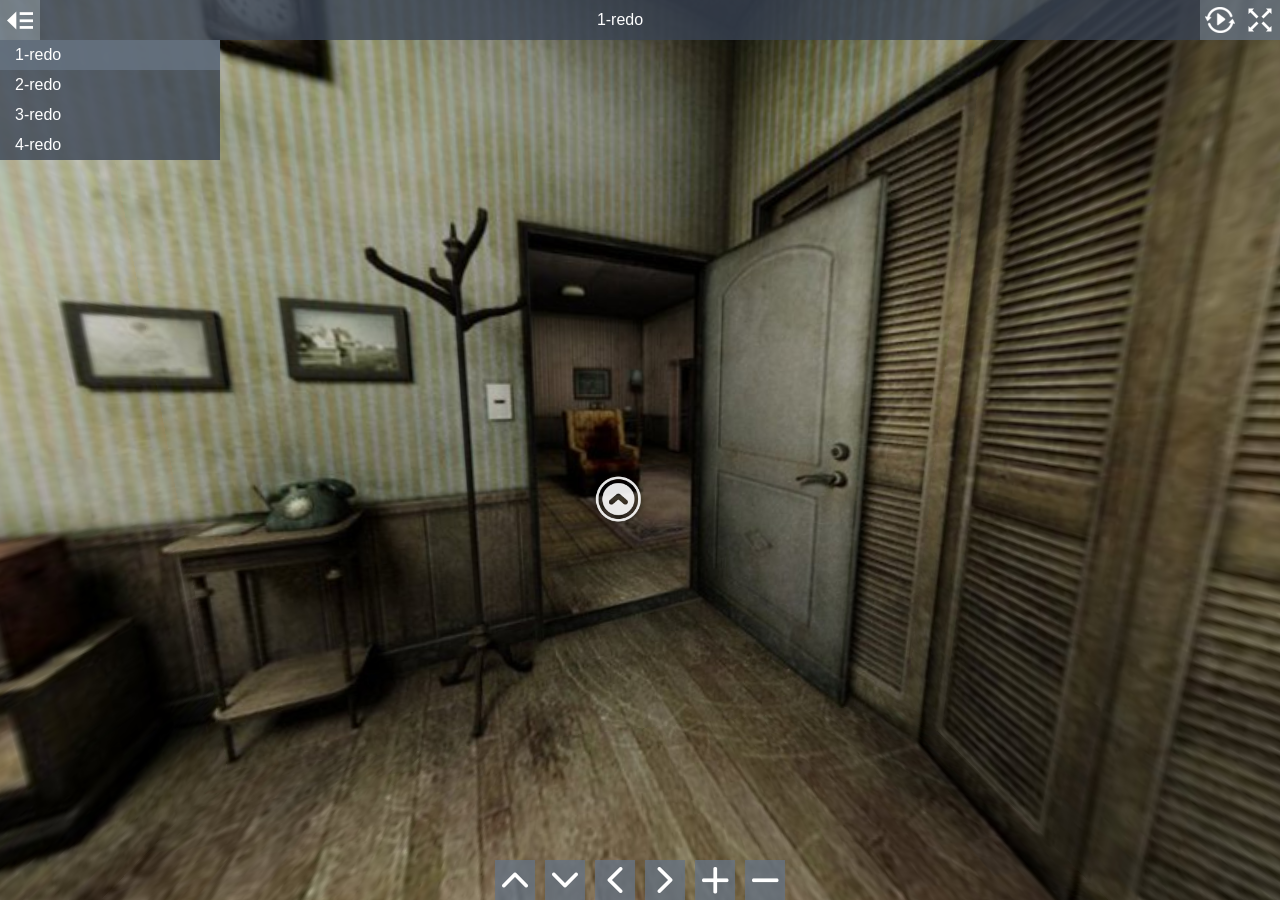
==== index.html @ 504b4de5 "fora da pasta" ====
<!DOCTYPE html>
<html>
<head>
<title>Silent Hill 3</title>
<meta charset="utf-8">
<meta name="viewport" content="target-densitydpi=device-dpi, width=device-width, initial-scale=1.0, maximum-scale=1.0, minimum-scale=1.0, user-scalable=no, minimal-ui" />
<style> @-ms-viewport { width: device-width; } </style>
<link rel="stylesheet" href="vendor/reset.min.css">
<link rel="stylesheet" href="style.css">
</head>
<body class="multiple-scenes view-control-buttons">

<div id="pano"></div>

<div id="sceneList">
  <ul class="scenes">
    
      <a href="javascript:void(0)" class="scene" data-id="0-1-redo">
        <li class="text">1-redo</li>
      </a>
    
      <a href="javascript:void(0)" class="scene" data-id="1-2-redo">
        <li class="text">2-redo</li>
      </a>
    
      <a href="javascript:void(0)" class="scene" data-id="2-3-redo">
        <li class="text">3-redo</li>
      </a>
    
      <a href="javascript:void(0)" class="scene" data-id="3-4-redo">
        <li class="text">4-redo</li>
      </a>
    
  </ul>
</div>

<div id="titleBar">
  <h1 class="sceneName"></h1>
</div>

<a href="javascript:void(0)" id="autorotateToggle">
  <img class="icon off" src="img/play.png">
  <img class="icon on" src="img/pause.png">
</a>

<a href="javascript:void(0)" id="fullscreenToggle">
  <img class="icon off" src="img/fullscreen.png">
  <img class="icon on" src="img/windowed.png">
</a>

<a href="javascript:void(0)" id="sceneListToggle">
  <img class="icon off" src="img/expand.png">
  <img class="icon on" src="img/collapse.png">
</a>

<a href="javascript:void(0)" id="viewUp" class="viewControlButton viewControlButton-1">
  <img class="icon" src="img/up.png">
</a>
<a href="javascript:void(0)" id="viewDown" class="viewControlButton viewControlButton-2">
  <img class="icon" src="img/down.png">
</a>
<a href="javascript:void(0)" id="viewLeft" class="viewControlButton viewControlButton-3">
  <img class="icon" src="img/left.png">
</a>
<a href="javascript:void(0)" id="viewRight" class="viewControlButton viewControlButton-4">
  <img class="icon" src="img/right.png">
</a>
<a href="javascript:void(0)" id="viewIn" class="viewControlButton viewControlButton-5">
  <img class="icon" src="img/plus.png">
</a>
<a href="javascript:void(0)" id="viewOut" class="viewControlButton viewControlButton-6">
  <img class="icon" src="img/minus.png">
</a>

<script src="vendor/screenfull.min.js" ></script>
<script src="vendor/bowser.min.js" ></script>
<script src="vendor/marzipano.js" ></script>

<script src="data.js"></script>
<script src="index.js"></script>

</body>
</html>
---- style.css ----
* {
  -webkit-box-sizing: border-box;
  -moz-box-sizing: border-box;
  box-sizing: border-box;
  -moz-user-select: none;
  -webkit-user-select: none;
  -ms-user-select: none;
  user-select: none;
  -ms-text-size-adjust: none;
  -moz-text-size-adjust: none;
  -webkit-text-size-adjust: none;
  text-size-adjust: none;
  -webkit-user-drag: none;
  -webkit-touch-callout: none;
  -ms-content-zooming: none;
  -webkit-tap-highlight-color: rgba(0,0,0,0);
}

html, body {
  width: 100%;
  height: 100%;
  padding: 0;
  margin: 0;
  overflow: hidden;
  font-family: "Helvetica Neue", Helvetica, Arial, sans-serif;
  font-size: 16px;
  background-color: #000;
  color: #fff;
}

a, a:hover, a:active, a:visited {
  text-decoration: none;
  color: inherit;
}

#pano {
  position: absolute;
  top: 0;
  left: 0;
  width: 100%;
  height: 100%;
  overflow: hidden;
}

#titleBar {
  position: absolute;
  top: 0;
  left: 0;
  right: 40px;
  height: 40px;
  text-align: center;
}

.mobile #titleBar {
  height: 50px;
  right: 50px;
}

/* If there is a fullscreen button the title bar must make space for it */
body.fullscreen-enabled #titleBar {
  right: 80px;
}

body.fullscreen-enabled.mobile #titleBar {
  right: 100px;
}

/* If there are multiple scenes the title bar must make space for the scene list toggle */
body.multiple-scenes #titleBar {
  left: 40px;
}

body.multiple-scenes.mobile #titleBar {
  left: 50px;
}

#titleBar .sceneName {
  width: 100%;
  height: 100%;
  line-height: 30px;
  padding: 5px;
  background-color: rgb(58,68,84);
  background-color: rgba(58,68,84,0.8);
  overflow: hidden;
  text-overflow: ellipsis;
  white-space: nowrap;

  -moz-user-select: text;
  -webkit-user-select: text;
  -ms-user-select: text;
  user-select: text;
}

.mobile #titleBar .sceneName {
  line-height: 40px;
}

#fullscreenToggle {
  display: none;
  position: absolute;
  top: 0;
  right: 0;
  width: 40px;
  height: 40px;
  padding: 5px;
  background-color: rgb(103,115,131);
  background-color: rgba(103,115,131,0.8);
}

.mobile #fullscreenToggle {
  width: 50px;
  height: 50px;
}

body.fullscreen-enabled #fullscreenToggle {
  display: block;
}

#fullscreenToggle .icon {
  position: absolute;
  top: 5px;
  right: 5px;
  width: 30px;
  height: 30px;
}

.mobile #fullscreenToggle .icon {
  top: 10px;
  right: 10px;
}

#fullscreenToggle .icon.on {
  display: none;
}

#fullscreenToggle .icon.off {
  display: block;
}

#fullscreenToggle.enabled .icon.on {
  display: block;
}

#fullscreenToggle.enabled .icon.off {
  display: none;
}

#autorotateToggle {
  display: block;
  position: absolute;
  top: 0;
  right: 0;
  width: 40px;
  height: 40px;
  padding: 5px;
  background-color: rgb(103,115,131);
  background-color: rgba(103,115,131,0.8);
}

.mobile #autorotateToggle {
  width: 50px;
  height: 50px;
}

/* If there is a fullscreen button, autorotate must placed a bit to the left */
body.fullscreen-enabled #autorotateToggle {
  right: 40px;
}

body.fullscreen-enabled.mobile #autorotateToggle {
  right: 50px;
}

#autorotateToggle .icon {
  position: absolute;
  top: 5px;
  right: 5px;
  width: 30px;
  height: 30px;
}

.mobile #autorotateToggle .icon {
  top: 10px;
  right: 10px;
}

#autorotateToggle .icon.on {
  display: none;
}

#autorotateToggle .icon.off {
  display: block;
}

#autorotateToggle.enabled .icon.on {
  display: block;
}

#autorotateToggle.enabled .icon.off {
  display: none;
}

#sceneListToggle {
  position: absolute;
  top: 0;
  left: 0;
  width: 40px;
  height: 40px;
  padding: 5px;
  background-color: rgb(103,115,131);
  background-color: rgba(103,115,131,0.8);
}

.mobile #sceneListToggle {
  width: 50px;
  height: 50px;
}

#sceneListToggle .text {
  position: absolute;
  top: 5px;
  left: 15px;
  width: 100%;
  line-height: 30px;
}

#sceneListToggle .icon {
  position: absolute;
  top: 5px;
  right: 5px;
  width: 30px;
  height: 30px;
}

.mobile #sceneListToggle .icon {
  top: 10px;
  right: 10px;
}

#sceneListToggle .icon.on {
  display: none;
}

#sceneListToggle .icon.off {
  display: block;
}

#sceneListToggle.enabled .icon.on {
  display: block;
}

#sceneListToggle.enabled .icon.off {
  display: none;
}

#sceneList {
  position: absolute;
  top: 0;
  left: -220px;
  padding-top: 40px;
  width: 220px;
  max-height: 100%;
  overflow-x: hidden;
  overflow-y: auto;
  margin-left: 0;
  -webkit-transition: margin-left 0.5s ease-in-out;
  transition: margin-left 0.5s ease-in-out;
}

.mobile #sceneList {
  padding-top: 50px;
}

#sceneList .scenes {
  width: 100%;
  background-color: rgb(58,68,84);
  background-color: rgba(58,68,84,0.8);
}

.mobile #sceneList {
  width: 100%;
  height: 100%;
  left: -100%;
}

.mobile #sceneList.enabled {
  margin-left: 100%;
}

.mobile #sceneList .scenes {
  height: 100%;
}

#sceneList.enabled {
  margin-left: 220px;
}

#sceneList .scene {
  display: block;
  width: 100%;
  height: 30px;
}

.mobile #sceneList .scene {
  height: 40px;
}

#sceneList .scene .text {
  width: 100%;
  height: 100%;
  padding: 0 15px;
  line-height: 30px;
  overflow: hidden;
  text-overflow: ellipsis;
  white-space: nowrap;
}

.mobile #sceneList .scene .text {
  line-height: 40px;
}

.no-touch #sceneList .scene:hover {
  background-color: rgb(103,115,131);
  background-color: rgba(103,115,131,0.8);
}

#sceneList .scene.current {
  background-color: rgb(103,115,131);
  background-color: rgba(103,115,131,0.8);
}

/* Hide scene list when only a single scene exists */
body.single-scene #sceneList, body.single-scene #sceneListToggle {
  display: none;
}

/* Link hotspot */

.link-hotspot {
  width: 60px;
  height: 60px;
  margin-left: -30px;
  margin-top: -30px;
  opacity: 0.9;
  -webkit-transition: opacity 0.2s;
  transition: opacity 0.2s;
}

.no-touch .link-hotspot:hover {
  opacity: 1;
}

.mobile .link-hotspot {
  width: 70px;
  height: 70px;
}

.link-hotspot-icon {
  width: 100%;
  height: 100%;
  cursor: pointer;
}

.link-hotspot-tooltip {
  position: absolute;
  left: 100%;
  top: 14px; /* ( 60 - (16 + 2*8) ) / 2 */

  margin-left: 3px;

  font-size: 16px;

  max-width: 300px;

  padding: 8px 10px;

  border-radius: 5px;

  background-color: rgb(58,68,84);
  background-color: rgba(58,68,84,0.8);

  color: #fff;

  white-space: nowrap;
  text-overflow: ellipsis;
  overflow: hidden;

  cursor: pointer;

  opacity: 0;

  -ms-transform: translateX(-8px);
  -webkit-transform: translateX(-8px);
  transform: translateX(-8px);

  -webkit-transition: -ms-transform 0.3s,
                      -webkit-transform 0.3s,
                      transform 0.3s,
                      opacity 0.3s;
  transition: -ms-transform 0.3s,
              -webkit-transform 0.3s,
              transform 0.3s,
              opacity 0.3s;
}

.mobile .link-hotspot {
  top: 19px; /* ( 70 - (16 + 2*8) ) / 2 */
}

.no-touch .link-hotspot:hover .link-hotspot-tooltip {
  opacity: 1;
  -ms-transform: translateX(0);
  -webkit-transform: translateX(0);
  transform: translateX(0);
}

/* Prevent tooltip from triggering */
.link-hotspot-tooltip {
  pointer-events: none;
}
.no-touch .link-hotspot:hover .link-hotspot-tooltip {
  pointer-events: all;
}

/* Fallback mode without pointer-events (IE8-10) */
.tooltip-fallback .link-hotspot-tooltip {
  display: none;
}
.no-touch .tooltip-fallback .link-hotspot:hover .link-hotspot-tooltip {
  display: block;
}

/* Info hotspot */

.info-hotspot {
  line-height: 1.2em;
  opacity: 0.9;
  -webkit-transition: opacity 0.2s 0.2s;
  transition: opacity 0.2s 0.2s;
}

.no-touch .info-hotspot:hover {
  opacity: 1;
  -webkit-transition: opacity 0.2s;
  transition: opacity 0.2s;
}

.info-hotspot.visible {
  opacity: 1;
}

.info-hotspot .info-hotspot-header {
  width: 40px;
  height: 40px;
  border-radius: 20px;
  background-color: rgb(103,115,131);
  cursor: pointer;
  -webkit-transition: width 0.3s ease-in-out 0.5s,
                      border-radius 0.3s ease-in-out 0.5s;
  transition: width 0.3s ease-in-out 0.5s,
              border-radius 0.3s ease-in-out 0.5s;
}

.mobile .info-hotspot .info-hotspot-header {
  width: 50px;
  height: 50px;
  border-radius: 25px;
}

.desktop.no-touch .info-hotspot .info-hotspot-header:hover {
  width: 260px;
  border-radius: 5px;
  -webkit-transition: width 0.3s ease-in-out,
                      border-radius 0.3s ease-in-out;
  transition: width 0.3s ease-in-out,
              border-radius 0.3s ease-in-out;
}

.desktop .info-hotspot.visible .info-hotspot-header,
.desktop.no-touch .info-hotspot.visible .info-hotspot-header:hover {
  width: 260px;
  border-radius: 5px;
  border-top-right-radius: 0;
  border-bottom-right-radius: 0;
  border-bottom-left-radius: 0;
  -webkit-transition: width 0.3s ease-in-out,
                      border-radius 0.3s ease-in-out;
  transition: width 0.3s ease-in-out,
              border-radius 0.3s ease-in-out;
}

.info-hotspot .info-hotspot-icon-wrapper {
  width: 40px;
  height: 40px;
}

.mobile .info-hotspot .info-hotspot-icon-wrapper {
  width: 50px;
  height: 50px;
}

.info-hotspot .info-hotspot-icon {
  width: 90%;
  height: 90%;
  margin: 5%;
}

.info-hotspot .info-hotspot-title-wrapper {
  position: absolute;
  left: 40px;
  top: 0;
  width: 0;
  height: 40px;
  padding: 0;
  overflow: hidden;
  -webkit-transition: width 0s 0.4s,
                      padding 0s 0.4s;
  transition: width 0s 0.4s,
              padding 0s 0.4s;
}

.desktop .info-hotspot.visible .info-hotspot-title-wrapper,
.desktop.no-touch .info-hotspot .info-hotspot-header:hover .info-hotspot-title-wrapper {
  width: 220px;
  padding: 0 5px;
  -webkit-transition: width 0s 0.4s,
                      padding 0s 0.4s;
  transition: width 0s 0.4s,
              padding 0s 0.4s;
}

.info-hotspot .info-hotspot-title-wrapper:before {
  content: '';
  display: inline-block;
  vertical-align: middle;
  height: 100%;
}

.info-hotspot .info-hotspot-title {
  display: inline-block;
  vertical-align: middle;

  -moz-user-select: text;
  -webkit-user-select: text;
  -ms-user-select: text;
  user-select: text;
}

.info-hotspot .info-hotspot-close-wrapper {
  position: absolute;
  left: 260px;
  top: 0;
  height: 40px;
  width: 40px;
  border-top-right-radius: 5px;
  background-color: rgb(78,88,104);
  visibility: hidden;
  -ms-transform: perspective(200px) rotateY(90deg);
  -webkit-transform: perspective(200px) rotateY(90deg);
  transform: perspective(200px) rotateY(90deg);
  -ms-transform-origin: 0 50% 0;
  -webkit-transform-origin: 0 50% 0;
  transform-origin: 0 50% 0;
  -webkit-transition: -ms-transform 0.3s 0.3s,
                      -webkit-transform 0.3s 0.3s,
                      transform 0.3s 0.3s,
                      visibility 0s 0.6s;
  transition: -ms-transform 0.3s 0.3s,
              -webkit-transform 0.3s 0.3s,
              transform 0.3s 0.3s,
              visibility 0s 0.6s;
}

.desktop .info-hotspot.visible .info-hotspot-close-wrapper {
  visibility: visible;
  -ms-transform: perspective(200px) rotateY(0deg);
  -webkit-transform: perspective(200px) rotateY(0deg);
  transform: perspective(200px) rotateY(0deg);
  -webkit-transition: -ms-transform 0.3s,
                      -webkit-transform 0.3s,
                      transform 0.3s,
                      visibility 0s 0s;
  transition: -ms-transform 0.3s,
              -webkit-transform 0.3s,
              transform 0.3s,
              visibility 0s 0s;
}

.info-hotspot .info-hotspot-close-icon {
  width: 70%;
  height: 70%;
  margin: 15%;
}

.info-hotspot .info-hotspot-text {
  position: absolute;
  width: 300px;
  height: auto;
  max-height: 200px;
  top: 40px;
  left: 0;
  padding: 10px;
  background-color: rgb(58,68,84);
  border-bottom-right-radius: 5px;
  border-bottom-left-radius: 5px;
  overflow-y: auto;
  visibility: hidden;
  /* rotate(90deg) causes transition flicker on Firefox 58 */
  -ms-transform: perspective(200px) rotateX(-89.999deg);
  -webkit-transform: perspective(200px) rotateX(-89.999deg);
  transform: perspective(200px) rotateX(-89.999deg);
  -ms-transform-origin: 50% 0 0;
  -webkit-transform-origin: 50% 0 0;
  transform-origin: 50% 0 0;
  -webkit-transition: -ms-transform 0.3s,
                      -webkit-transform 0.3s,
                      transform 0.3s,
                      visibility 0s 0.3s;
  transition: -ms-transform 0.3s,
              -webkit-transform 0.3s,
              transform 0.3s,
              visibility 0s 0.3s;

  -moz-user-select: text;
  -webkit-user-select: text;
  -ms-user-select: text;
  user-select: text;
}

.desktop .info-hotspot.visible .info-hotspot-text {
  visibility: visible;
  -ms-transform: perspective(200px) rotateX(0deg);
  -webkit-transform: perspective(200px) rotateX(0deg);
  transform: perspective(200px) rotateX(0deg);
  -webkit-transition: -ms-transform 0.3s 0.3s,
                      -webkit-transform 0.3s 0.3s,
                      transform 0.3s 0.3s,
                      visibility 0s 0s;
  transition: -ms-transform 0.3s 0.3s,
              -webkit-transform 0.3s 0.3s,
              transform 0.3s 0.3s,
              visibility 0s 0s;
}

/* Info hotspot modal */

.desktop .info-hotspot-modal {
  display: none;
}

.info-hotspot-modal {
  top: 0;
  left: 0;
  position: absolute;
  width: 100%;
  height: 100%;
  overflow: hidden;
  z-index: 11000 !important;
  background-color: rgba(0,0,0,.5);
  line-height: 1.2em;
  opacity: 0;
  visibility: hidden;
  -webkit-transition: opacity 0.2s ease-in-out 0.5s,
                      visibility 0s 0.7s;
  transition: opacity 0.2s ease-in-out 0.5s,
              visibility 0s 0.7s;
}

.info-hotspot-modal.visible {
  opacity: 1;
  visibility: visible;
  -webkit-transition: opacity 0.2s ease-in-out,
                      visibility 0s 0s;
  transition: opacity 0.2s ease-in-out,
              visibility 0s 0s;
}

.info-hotspot-modal .info-hotspot-header {
  position: absolute;
  top: 60px;
  left: 10px;
  right: 10px;
  width: auto;
  height: 50px;
  background-color: rgb(103,115,131);
  background-color: rgba(103,115,131,0.8);
  opacity: 0;
  -webkit-transition: opacity 0.3s ease-in-out 0.2s;
  transition: opacity 0.3s ease-in-out 0.2s;
}

.info-hotspot-modal.visible .info-hotspot-header {
  opacity: 1;
  -webkit-transition: opacity 0.3s ease-in-out 0.2s;
  transition: opacity 0.3s ease-in-out 0.2s;
}

.info-hotspot-modal .info-hotspot-icon-wrapper {
  width: 50px;
  height: 50px;
}

.info-hotspot-modal .info-hotspot-icon {
  width: 90%;
  height: 90%;
  margin: 5%;
}

.info-hotspot-modal .info-hotspot-title-wrapper {
  position: absolute;
  top: 0;
  left: 50px;
  right: 50px;
  width: auto;
  height: 50px;
  padding: 0 10px;
}

.info-hotspot-modal .info-hotspot-title-wrapper:before {
  content: '';
  display: inline-block;
  vertical-align: middle;
  height: 100%;
}

.info-hotspot-modal .info-hotspot-title {
  display: inline-block;
  vertical-align: middle;

  -moz-user-select: text;
  -webkit-user-select: text;
  -ms-user-select: text;
  user-select: text;
}

.info-hotspot-modal .info-hotspot-close-wrapper {
  position: absolute;
  top: 0;
  right: 0;
  width: 50px;
  height: 50px;
  background-color: rgb(78,88,104);
  background-color: rgba(78,88,104,0.8);
  cursor: pointer;
}

.info-hotspot-modal .info-hotspot-close-icon {
  width: 70%;
  height: 70%;
  margin: 15%;
}

.info-hotspot-modal .info-hotspot-text {
  position: absolute;
  top: 110px;
  bottom: 10px;
  left: 10px;
  right: 10px;
  padding: 10px;
  background-color: rgb(58,68,84);
  background-color: rgba(58,68,84,0.8);
  overflow-y: auto;
  opacity: 0;
  -webkit-transition: opacity 0.3s ease-in-out;
  transition: opacity 0.3s ease-in-out;

  -moz-user-select: text;
  -webkit-user-select: text;
  -ms-user-select: text;
  user-select: text;
}

.info-hotspot-modal.visible .info-hotspot-text {
  opacity: 1;
  -webkit-transition: opacity 0.3s ease-in-out 0.4s;
  transition: opacity 0.3s ease-in-out 0.4s;
}

/* View control buttons */

.viewControlButton {
  display: none;
  position: absolute;
  bottom: 0;
  left: 50%;
  width: 40px;
  height: 40px;
  padding: 5px;
  background-color: rgb(103,115,131);
  background-color: rgba(103,115,131,0.8);
}

body.view-control-buttons .viewControlButton {
  display: block;
}

/* Hide controls when width is too small */
@media (max-width: 600px) {
  body.view-control-buttons .viewControlButton {
    display: none;
  }
}

.viewControlButton .icon {
  position: absolute;
  top: 5px;
  right: 5px;
  width: 30px;
  height: 30px;
}

/* Center is at margin-left: -20px */
.viewControlButton-1 {
  margin-left: -145px;
}
.viewControlButton-2 {
  margin-left: -95px;
}
.viewControlButton-3 {
  margin-left: -45px;
}
.viewControlButton-4 {
  margin-left: 5px;
}
.viewControlButton-5 {
  margin-left: 55px;
}
.viewControlButton-6 {
  margin-left: 105px;
}
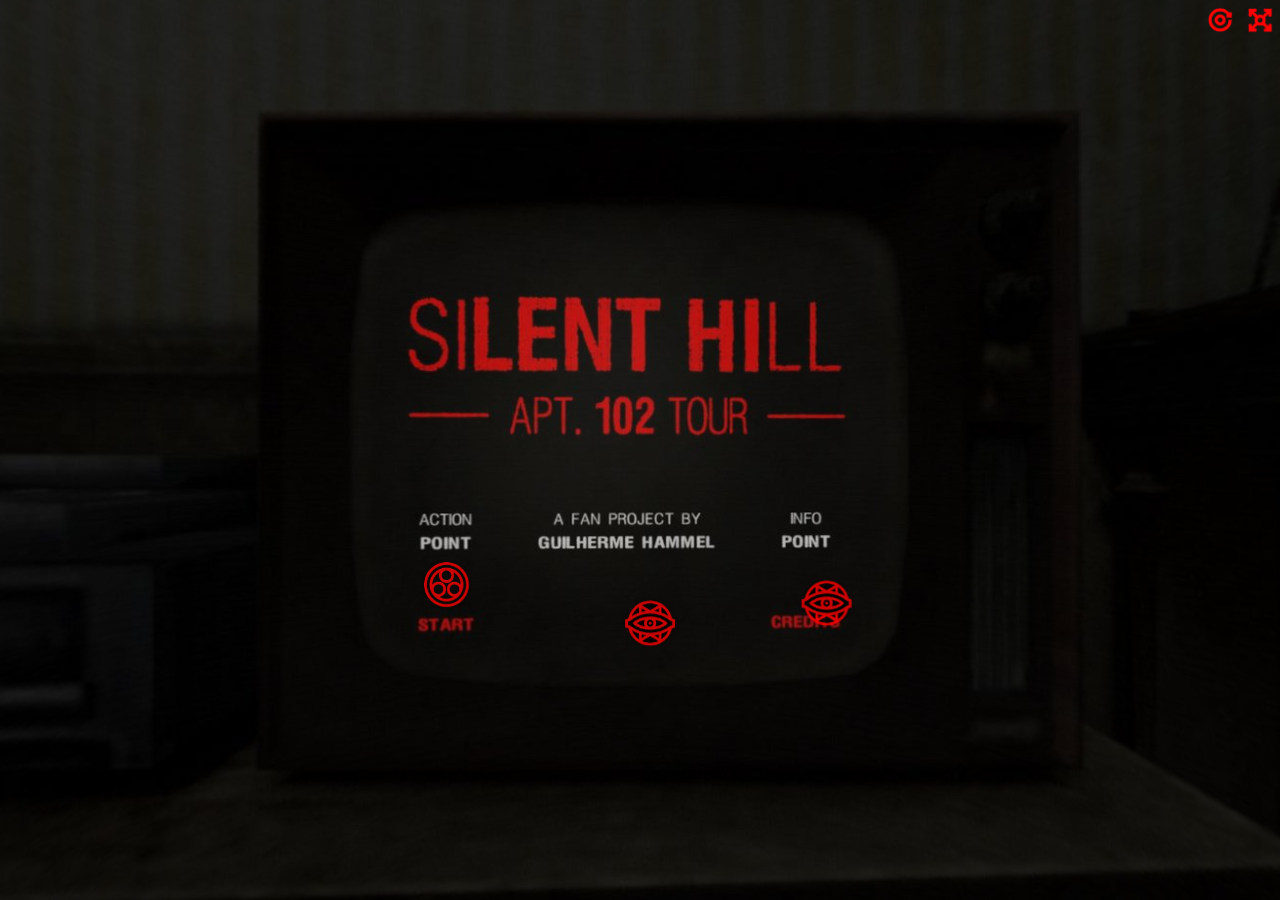
==== commit 2dd3a631: "v.1.2 finally" ====
--- a/index.html
+++ b/index.html
@@ -1,7 +1,7 @@
 <!DOCTYPE html>
 <html>
 <head>
-<title>Silent Hill 3</title>
+<title>Silent Hill Tour</title>
 <meta charset="utf-8">
 <meta name="viewport" content="target-densitydpi=device-dpi, width=device-width, initial-scale=1.0, maximum-scale=1.0, minimum-scale=1.0, user-scalable=no, minimal-ui" />
 <style> @-ms-viewport { width: device-width; } </style>
@@ -15,20 +15,204 @@
 <div id="sceneList">
   <ul class="scenes">
     
-      <a href="javascript:void(0)" class="scene" data-id="0-1-redo">
-        <li class="text">1-redo</li>
-      </a>
-    
-      <a href="javascript:void(0)" class="scene" data-id="1-2-redo">
-        <li class="text">2-redo</li>
-      </a>
-    
-      <a href="javascript:void(0)" class="scene" data-id="2-3-redo">
-        <li class="text">3-redo</li>
-      </a>
-    
-      <a href="javascript:void(0)" class="scene" data-id="3-4-redo">
-        <li class="text">4-redo</li>
+      <a href="javascript:void(0)" class="scene" data-id="0-title_full">
+        <li class="text">title_full</li>
+      </a>
+    
+      <a href="javascript:void(0)" class="scene" data-id="1-hall_off-sala">
+        <li class="text">hall_off (sala)</li>
+      </a>
+    
+      <a href="javascript:void(0)" class="scene" data-id="2-hall_on-sala">
+        <li class="text">hall_on (sala)</li>
+      </a>
+    
+      <a href="javascript:void(0)" class="scene" data-id="3-hall_off-parede">
+        <li class="text">hall_off (parede)</li>
+      </a>
+    
+      <a href="javascript:void(0)" class="scene" data-id="4-hall_on-parede">
+        <li class="text">hall_on (parede)</li>
+      </a>
+    
+      <a href="javascript:void(0)" class="scene" data-id="5-hall_off-exit-harry">
+        <li class="text">hall_off (exit-harry)</li>
+      </a>
+    
+      <a href="javascript:void(0)" class="scene" data-id="6-hall_on-exit-harry">
+        <li class="text">hall_on (exit-harry)</li>
+      </a>
+    
+      <a href="javascript:void(0)" class="scene" data-id="7-hall_on2">
+        <li class="text">hall_on2</li>
+      </a>
+    
+      <a href="javascript:void(0)" class="scene" data-id="8-sala_off-heather">
+        <li class="text">sala_off (heather)</li>
+      </a>
+    
+      <a href="javascript:void(0)" class="scene" data-id="9-sala_on-heather">
+        <li class="text">sala_on (heather)</li>
+      </a>
+    
+      <a href="javascript:void(0)" class="scene" data-id="10-sala_off-hall">
+        <li class="text">sala_off (hall)</li>
+      </a>
+    
+      <a href="javascript:void(0)" class="scene" data-id="11-sala_on-hall">
+        <li class="text">sala_on (hall)</li>
+      </a>
+    
+      <a href="javascript:void(0)" class="scene" data-id="12-sala_off-parede">
+        <li class="text">sala_off (parede)</li>
+      </a>
+    
+      <a href="javascript:void(0)" class="scene" data-id="13-sala_on-parede">
+        <li class="text">sala_on (parede)</li>
+      </a>
+    
+      <a href="javascript:void(0)" class="scene" data-id="14-heather_room_door_off-taser">
+        <li class="text">Heather_room_door_off (taser)</li>
+      </a>
+    
+      <a href="javascript:void(0)" class="scene" data-id="15-heather_room_door_on-taser">
+        <li class="text">Heather_room_door_on (taser)</li>
+      </a>
+    
+      <a href="javascript:void(0)" class="scene" data-id="16-heather_room_bed_off">
+        <li class="text">Heather_room_bed_off</li>
+      </a>
+    
+      <a href="javascript:void(0)" class="scene" data-id="17-heather_room_bed_on">
+        <li class="text">Heather_room_bed_on</li>
+      </a>
+    
+      <a href="javascript:void(0)" class="scene" data-id="18-heather_bathroom_off">
+        <li class="text">Heather_bathroom_off</li>
+      </a>
+    
+      <a href="javascript:void(0)" class="scene" data-id="19-heather_bathroom_on">
+        <li class="text">Heather_bathroom_on</li>
+      </a>
+    
+      <a href="javascript:void(0)" class="scene" data-id="20-heather_room_door_off-cama">
+        <li class="text">Heather_room_door_off (cama)</li>
+      </a>
+    
+      <a href="javascript:void(0)" class="scene" data-id="21-heather_room_door_on">
+        <li class="text">Heather_room_door_on</li>
+      </a>
+    
+      <a href="javascript:void(0)" class="scene" data-id="22-cozinha_off">
+        <li class="text">cozinha_off</li>
+      </a>
+    
+      <a href="javascript:void(0)" class="scene" data-id="23-cozinha_on-1">
+        <li class="text">cozinha_on (1)</li>
+      </a>
+    
+      <a href="javascript:void(0)" class="scene" data-id="24-cozinha_off-1">
+        <li class="text">cozinha_off (1)</li>
+      </a>
+    
+      <a href="javascript:void(0)" class="scene" data-id="25-cozinha_on-2">
+        <li class="text">cozinha_on (2)</li>
+      </a>
+    
+      <a href="javascript:void(0)" class="scene" data-id="26-cozinha_off-2">
+        <li class="text">cozinha_off (2)</li>
+      </a>
+    
+      <a href="javascript:void(0)" class="scene" data-id="27-cozinha_on-3">
+        <li class="text">cozinha_on (3)</li>
+      </a>
+    
+      <a href="javascript:void(0)" class="scene" data-id="28-cozinha_off-3">
+        <li class="text">cozinha_off (3)</li>
+      </a>
+    
+      <a href="javascript:void(0)" class="scene" data-id="29-cozinha_on-4">
+        <li class="text">cozinha_on (4)</li>
+      </a>
+    
+      <a href="javascript:void(0)" class="scene" data-id="30-cozinha_off-4">
+        <li class="text">cozinha_off (4)</li>
+      </a>
+    
+      <a href="javascript:void(0)" class="scene" data-id="31-cozinha_on-geladeira">
+        <li class="text">cozinha_on (geladeira)</li>
+      </a>
+    
+      <a href="javascript:void(0)" class="scene" data-id="32-jantar_off">
+        <li class="text">jantar_off</li>
+      </a>
+    
+      <a href="javascript:void(0)" class="scene" data-id="33-jantar_on">
+        <li class="text">jantar_on</li>
+      </a>
+    
+      <a href="javascript:void(0)" class="scene" data-id="34-varanda_off">
+        <li class="text">varanda_off</li>
+      </a>
+    
+      <a href="javascript:void(0)" class="scene" data-id="35-varanda_on">
+        <li class="text">varanda_on</li>
+      </a>
+    
+      <a href="javascript:void(0)" class="scene" data-id="36-harry_room_off-cama">
+        <li class="text">Harry_room_off (cama)</li>
+      </a>
+    
+      <a href="javascript:void(0)" class="scene" data-id="37-harry_room_on-cama">
+        <li class="text">Harry_room_on (cama)</li>
+      </a>
+    
+      <a href="javascript:void(0)" class="scene" data-id="38-harry_bathroom_off">
+        <li class="text">Harry_bathroom_off</li>
+      </a>
+    
+      <a href="javascript:void(0)" class="scene" data-id="39-harry_bathroom_on">
+        <li class="text">Harry_bathroom_on</li>
+      </a>
+    
+      <a href="javascript:void(0)" class="scene" data-id="40-harry_room_off-tv">
+        <li class="text">Harry_room_off (tv)</li>
+      </a>
+    
+      <a href="javascript:void(0)" class="scene" data-id="41-harry_room_on-tv">
+        <li class="text">Harry_room_on (tv)</li>
+      </a>
+    
+      <a href="javascript:void(0)" class="scene" data-id="42-vazio_cozinha">
+        <li class="text">vazio_cozinha</li>
+      </a>
+    
+      <a href="javascript:void(0)" class="scene" data-id="43-vazio_hall_on">
+        <li class="text">vazio_hall_on</li>
+      </a>
+    
+      <a href="javascript:void(0)" class="scene" data-id="44-vazio_sala_on">
+        <li class="text">vazio_sala_on</li>
+      </a>
+    
+      <a href="javascript:void(0)" class="scene" data-id="45-vazio_varanda">
+        <li class="text">vazio_varanda</li>
+      </a>
+    
+      <a href="javascript:void(0)" class="scene" data-id="46-vazio_sala_off">
+        <li class="text">vazio_sala_off</li>
+      </a>
+    
+      <a href="javascript:void(0)" class="scene" data-id="47-vazio_hall_off">
+        <li class="text">vazio_hall_off</li>
+      </a>
+    
+      <a href="javascript:void(0)" class="scene" data-id="48-vazio_door">
+        <li class="text">vazio_door</li>
+      </a>
+    
+      <a href="javascript:void(0)" class="scene" data-id="49-end">
+        <li class="text">end</li>
       </a>
     
   </ul>
--- a/style.css
+++ b/style.css
@@ -1,3 +1,5 @@
+/* hammel_c */
+
 * {
   -webkit-box-sizing: border-box;
   -moz-box-sizing: border-box;
@@ -16,22 +18,82 @@
   -webkit-tap-highlight-color: rgba(0,0,0,0);
 }
 
+/* custom scrollbar #f1f1f1 */
+
+/* width */
+::-webkit-scrollbar {
+  width: 10px;
+}
+
+/* Track */
+::-webkit-scrollbar-track {
+  background: rgba(0,0,0,0.2);  
+}
+ 
+/* Handle */
+::-webkit-scrollbar-thumb {
+  background: rgba(0,0,0,0.5); 
+}
+
+/* Handle on hover*/
+::-webkit-scrollbar-thumb:hover {
+  background: rgb(0,0,0); 
+}
+
 html, body {
   width: 100%;
   height: 100%;
   padding: 0;
   margin: 0;
   overflow: hidden;
-  font-family: "Helvetica Neue", Helvetica, Arial, sans-serif;
-  font-size: 16px;
-  background-color: #000;
+  font-family: "Helvetica Neue", Helvetica, Arial, sans-serif, Times, Georgia;
+  font-size: 100%;
+  background-color: rgb(100,100,100);
   color: #fff;
+}
+
+h1 {
+  font-family:Times;
+  font-size:22px;
+  color: #e6e6e6;
+  text-shadow: -0.1px 0 white, 0 0.1px white, 0.1px 0 white, 0 -0.1px white;
+} 
+
+/* old 
+  font-size:16px;
+  color: white;
+  text-shadow: 2px 2px 4px #000000;
+  letter-spacing: 0.25px;
+  line-height: 1.5;
+*/
+
+h2 {
+  font-family: Georgia;
+  font-size: 13px;
+  letter-spacing: 2px;
+  word-spacing: 2px;
+  color: #FFFFFF;
+  font-weight: normal;
+  text-decoration: none;
+  font-style: normal;
+  font-variant: normal;
+  text-transform: none;
+  text-shadow: 2px 2px 4px #000000;
+}
+
+.center {
+  display: block;
+  margin-left: auto;
+  margin-right: auto;
+  height:200px;
 }
 
 a, a:hover, a:active, a:visited {
   text-decoration: none;
   color: inherit;
 }
+
+#p1 { text-align: right; }
 
 #pano {
   position: absolute;
@@ -74,13 +136,17 @@
   left: 50px;
 }
 
+/* ⬛⬛⬛⬛⬛⬛⬛ barra de titulo com display:none */
+
 #titleBar .sceneName {
+  display: none;  
+  color: rgba(58,68,84,0.8);
   width: 100%;
   height: 100%;
   line-height: 30px;
   padding: 5px;
   background-color: rgb(58,68,84);
-  background-color: rgba(58,68,84,0.8);
+  background-color: rgba(58,68,84,0.0);
   overflow: hidden;
   text-overflow: ellipsis;
   white-space: nowrap;
@@ -95,6 +161,7 @@
   line-height: 40px;
 }
 
+/* ⬛⬛⬛⬛⬛⬛⬛ fundo do fullscreen icon com display:none */
 #fullscreenToggle {
   display: none;
   position: absolute;
@@ -104,7 +171,7 @@
   height: 40px;
   padding: 5px;
   background-color: rgb(103,115,131);
-  background-color: rgba(103,115,131,0.8);
+  background-color: rgba(103,115,131,0.0);
 }
 
 .mobile #fullscreenToggle {
@@ -145,8 +212,10 @@
   display: none;
 }
 
+/* ⬛⬛⬛⬛⬛⬛⬛ fundo do autorotate icon com display:none */
+
 #autorotateToggle {
-  display: block;
+  display: block;  
   position: absolute;
   top: 0;
   right: 0;
@@ -154,7 +223,7 @@
   height: 40px;
   padding: 5px;
   background-color: rgb(103,115,131);
-  background-color: rgba(103,115,131,0.8);
+  background-color: rgba(103,115,131,0.0);
 }
 
 .mobile #autorotateToggle {
@@ -199,8 +268,9 @@
 #autorotateToggle.enabled .icon.off {
   display: none;
 }
-
+/* ⬛⬛⬛⬛⬛⬛⬛  fundo da lista de lugares icon com display:none; */
 #sceneListToggle {
+  display: none;  
   position: absolute;
   top: 0;
   left: 0;
@@ -217,6 +287,7 @@
 }
 
 #sceneListToggle .text {
+  display: none;  
   position: absolute;
   top: 5px;
   left: 15px;
@@ -225,6 +296,7 @@
 }
 
 #sceneListToggle .icon {
+  display: none;  
   position: absolute;
   top: 5px;
   right: 5px;
@@ -233,6 +305,8 @@
 }
 
 .mobile #sceneListToggle .icon {
+  display: none;  
+  display: none;  
   top: 10px;
   right: 10px;
 }
@@ -254,6 +328,7 @@
 }
 
 #sceneList {
+  display: none;  
   position: absolute;
   top: 0;
   left: -220px;
@@ -334,14 +409,14 @@
   display: none;
 }
 
-/* Link hotspot */
+/* ⬛ Link hotspot; */
 
 .link-hotspot {
   width: 60px;
   height: 60px;
   margin-left: -30px;
   margin-top: -30px;
-  opacity: 0.9;
+  opacity: 0.8;
   -webkit-transition: opacity 0.2s;
   transition: opacity 0.2s;
 }
@@ -361,7 +436,9 @@
   cursor: pointer;
 }
 
+/* ⬛⬛⬛⬛⬛⬛⬛ nome qua aparece junto do link com  display: none; */
 .link-hotspot-tooltip {
+  display: none;
   position: absolute;
   left: 100%;
   top: 14px; /* ( 60 - (16 + 2*8) ) / 2 */
@@ -430,11 +507,12 @@
   display: block;
 }
 
-/* Info hotspot */
+/* ⬛ Info hotspot */
+/* ⬛⬛⬛⬛⬛⬛⬛ customizando link de info; */
 
 .info-hotspot {
   line-height: 1.2em;
-  opacity: 0.9;
+  opacity: 0.8;
   -webkit-transition: opacity 0.2s 0.2s;
   transition: opacity 0.2s 0.2s;
 }
@@ -449,11 +527,13 @@
   opacity: 1;
 }
 
+/* ⬛⬛⬛⬛⬛⬛⬛fundo do icone de info; */
+
 .info-hotspot .info-hotspot-header {
   width: 40px;
   height: 40px;
   border-radius: 20px;
-  background-color: rgb(103,115,131);
+  background-color: black;
   cursor: pointer;
   -webkit-transition: width 0.3s ease-in-out 0.5s,
                       border-radius 0.3s ease-in-out 0.5s;
@@ -489,25 +569,33 @@
               border-radius 0.3s ease-in-out;
 }
 
+/* ⬛⬛⬛⬛⬛⬛⬛ infoicon size e position; */
 .info-hotspot .info-hotspot-icon-wrapper {
-  width: 40px;
-  height: 40px;
+  z-index:9999;
+  width: 60px;
+  height: 60px;
+  position: absolute;
+  left: -10px;
+  top: -10px;
+
 }
 
 .mobile .info-hotspot .info-hotspot-icon-wrapper {
-  width: 50px;
-  height: 50px;
+  width: 60px;
+  height: 60px;
+  position: absolute;
+  left: -5px;
+  top: -5px;
 }
 
 .info-hotspot .info-hotspot-icon {
-  width: 90%;
-  height: 90%;
-  margin: 5%;
+  width: 100%;
+  height: 100%;
 }
 
 .info-hotspot .info-hotspot-title-wrapper {
   position: absolute;
-  left: 40px;
+  left: 45px;
   top: 0;
   width: 0;
   height: 40px;
@@ -545,15 +633,15 @@
   -ms-user-select: text;
   user-select: text;
 }
-
+/* ⬛⬛⬛⬛⬛⬛⬛ fundo do icone X (CLOSE)de info; */
 .info-hotspot .info-hotspot-close-wrapper {
   position: absolute;
-  left: 260px;
+  left: 259.8px;
   top: 0;
   height: 40px;
-  width: 40px;
+  width: 40.2px;
   border-top-right-radius: 5px;
-  background-color: rgb(78,88,104);
+  background-color: black;
   visibility: hidden;
   -ms-transform: perspective(200px) rotateY(90deg);
   -webkit-transform: perspective(200px) rotateY(90deg);
@@ -591,16 +679,16 @@
   height: 70%;
   margin: 15%;
 }
-
+/* ⬛⬛⬛⬛⬛⬛⬛ fundo do CONTEUDO de info; */
 .info-hotspot .info-hotspot-text {
   position: absolute;
   width: 300px;
   height: auto;
-  max-height: 200px;
+  max-height: 300px;
   top: 40px;
   left: 0;
-  padding: 10px;
-  background-color: rgb(58,68,84);
+  padding: 20px;
+  background-color: rgb(0,0,0,0.5);
   border-bottom-right-radius: 5px;
   border-bottom-left-radius: 5px;
   overflow-y: auto;
@@ -656,7 +744,7 @@
   height: 100%;
   overflow: hidden;
   z-index: 11000 !important;
-  background-color: rgba(0,0,0,.5);
+  background-color: rgba(0,0,0,0.5);
   line-height: 1.2em;
   opacity: 0;
   visibility: hidden;
@@ -674,6 +762,7 @@
   transition: opacity 0.2s ease-in-out,
               visibility 0s 0s;
 }
+/* ⬛⬛⬛⬛⬛⬛⬛ fundo info celular titulo; */
 
 .info-hotspot-modal .info-hotspot-header {
   position: absolute;
@@ -682,8 +771,7 @@
   right: 10px;
   width: auto;
   height: 50px;
-  background-color: rgb(103,115,131);
-  background-color: rgba(103,115,131,0.8);
+  background-color: rgb(0,0,0);
   opacity: 0;
   -webkit-transition: opacity 0.3s ease-in-out 0.2s;
   transition: opacity 0.3s ease-in-out 0.2s;
@@ -705,12 +793,12 @@
   height: 90%;
   margin: 5%;
 }
-
+/* ⬛⬛⬛⬛⬛⬛⬛ fundo info celular titulo; */
 .info-hotspot-modal .info-hotspot-title-wrapper {
   position: absolute;
   top: 0;
-  left: 50px;
-  right: 50px;
+  left: 45px;
+  right: 45px;
   width: auto;
   height: 50px;
   padding: 0 10px;
@@ -733,14 +821,15 @@
   user-select: text;
 }
 
+/* ⬛⬛⬛⬛⬛⬛⬛ fundo info celular X(close); */
 .info-hotspot-modal .info-hotspot-close-wrapper {
   position: absolute;
   top: 0;
   right: 0;
   width: 50px;
   height: 50px;
-  background-color: rgb(78,88,104);
-  background-color: rgba(78,88,104,0.8);
+  background-color: rgb(0,0,0);
+  background-color: rgba(0,0,0);
   cursor: pointer;
 }
 
@@ -750,15 +839,16 @@
   margin: 15%;
 }
 
+/* ⬛⬛⬛⬛⬛⬛⬛ fundo info celular conteudo; */
 .info-hotspot-modal .info-hotspot-text {
   position: absolute;
   top: 110px;
   bottom: 10px;
   left: 10px;
   right: 10px;
-  padding: 10px;
-  background-color: rgb(58,68,84);
-  background-color: rgba(58,68,84,0.8);
+  padding: 20px;
+  background-color: rgb(0,0,0);
+  background-color: rgba(0,0,0,0.5);
   overflow-y: auto;
   opacity: 0;
   -webkit-transition: opacity 0.3s ease-in-out;
@@ -779,7 +869,6 @@
 /* View control buttons */
 
 .viewControlButton {
-  display: none;
   position: absolute;
   bottom: 0;
   left: 50%;
@@ -787,11 +876,11 @@
   height: 40px;
   padding: 5px;
   background-color: rgb(103,115,131);
-  background-color: rgba(103,115,131,0.8);
+  background-color: rgba(103,115,131,0.0);
 }
 
 body.view-control-buttons .viewControlButton {
-  display: block;
+  display: none;
 }
 
 /* Hide controls when width is too small */
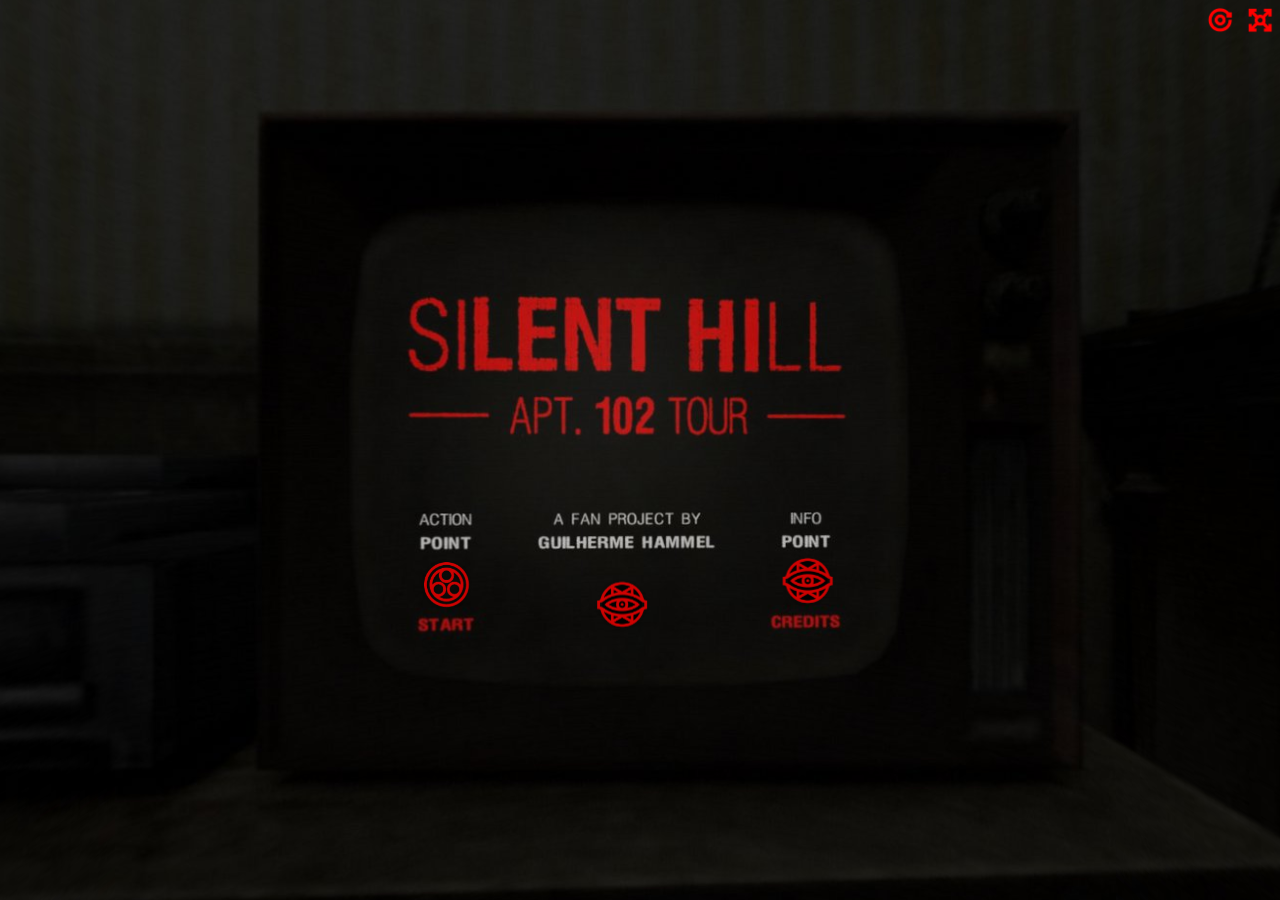
==== commit 8c60b6e3: "fix" ====
--- a/index.html
+++ b/index.html
@@ -262,6 +262,26 @@
 
 <script src="data.js"></script>
 <script src="index.js"></script>
+<script>
+function pintura1() {
+    window.open("https://raw.githubusercontent.com/hammel-c/Silent-Hill-3-Tour/main/img/pintura1-big-2.jpg");
+}
+</script>
+<script>
+function pintura2() {
+    window.open("https://raw.githubusercontent.com/hammel-c/Silent-Hill-3-Tour/main/img/pintura2-big-2.jpg");
+}
+</script>
+<script>
+function pintura3() {
+    window.open("https://raw.githubusercontent.com/hammel-c/Silent-Hill-3-Tour/main/img/pintura3-big-2.jpg");
+}
+</script>
+<script>
+function pintura4() {
+    window.open("https://raw.githubusercontent.com/hammel-c/Silent-Hill-3-Tour/main/img/pintura4-big-2.jpg");
+}
+</script>
 
 </body>
 </html>
--- a/style.css
+++ b/style.css
@@ -48,7 +48,7 @@
   overflow: hidden;
   font-family: "Helvetica Neue", Helvetica, Arial, sans-serif, Times, Georgia;
   font-size: 100%;
-  background-color: rgb(100,100,100);
+  background-color: rgb(0,0,0);
   color: #fff;
 }
 
